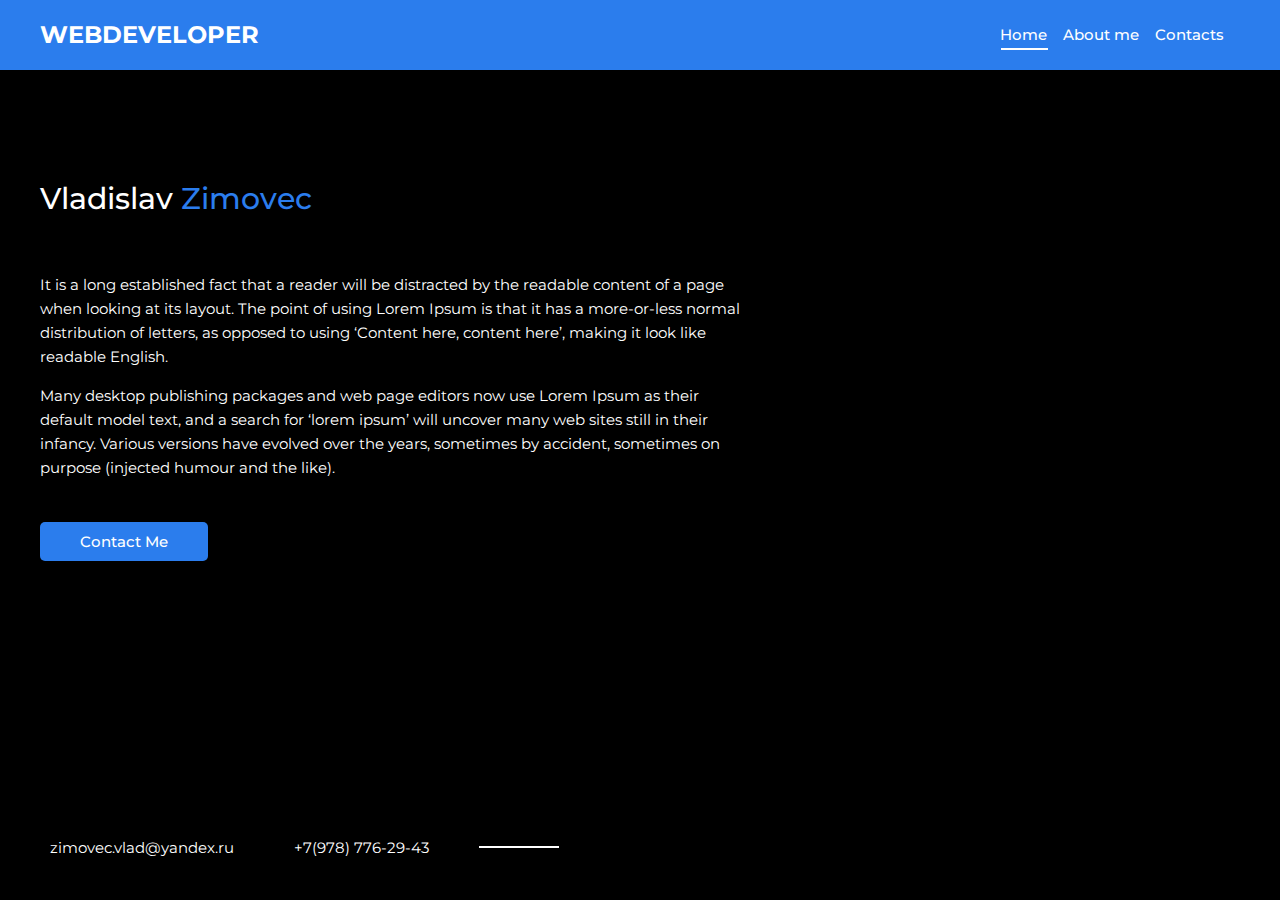
==== about.html @ e1a976b3 "create about.html, add content" ====
<!DOCTYPE html>
<html lang="en">
<head>
    <meta charset="UTF-8">
    <link href="https://fonts.googleapis.com/css2?family=Montserrat:wght@300;400;500;700&display=swap" rel="stylesheet">
    <link rel="stylesheet" href="styles/style.css">
    <title>My Portfolio</title>
</head>
<body>
<div class="page">

    <header class="header">
        <div class="container">
            <div class="header-init">

                <div class="header-brand">WebDeveloper</div>

                <div class="header-logo">
                    <img src="img/code.svg" alt="">
                </div>

                <nav class="header-nav">
                    <a href="" class="header-nav-link active">Home</a>
                    <a href="" class="header-nav-link">About me</a>
                    <a href="" class="header-nav-link">Contacts</a>
                </nav>

            </div>
        </div>
    </header>

    <div class="container">
        <main class="content">
            <h1 class="title">Vladislav <span>Zimovec</span></h1>
            <div class="text">
                <p>
                    It is a long established fact that a reader will be distracted by the readable content of a page when looking at its layout. The point of using Lorem Ipsum is that it has a more-or-less normal distribution of letters, as opposed to using ‘Content here, content here’, making it look like readable English.
                </p>
                <p>
                    Many desktop publishing packages and web page editors now use Lorem Ipsum as their default model text, and a search for ‘lorem ipsum’ will uncover many web sites still in their infancy. Various versions have evolved over the years, sometimes by accident, sometimes on purpose (injected humour and the like).
                </p>
            </div>
            <a href="" class="btn">Contact Me</a>
        </main>
    </div>

    <footer class="footer">
        <div class="container">
            <div class="contacts">
                <a href="mailto::zimovec.vlad@yandex.ru" class="contacts-link mail">
                    <img src="img/mail.svg" alt="">zimovec.vlad@yandex.ru
                </a>
                <a href="tel::+79787762943" class="contacts-link tel">
                    <img src="img/tel.svg" alt="">+7(978) 776-29-43
                </a>
            </div>
        </div>
    </footer>
</div>
</body>
</html>
---- styles/style.css ----
body {
    margin: 0;

    font-family: 'Montserrat', sans-serif;
    font-size: 15px;
    line-height: 1.6;
}

*,
*:before,
*:after {
    box-sizing: border-box;
}


h1, h2, h3, h4, h5, h6 {
    margin: 0;
}

.page {
    width: 100%;
    height: 100vh;
    background: #000 url('../img/bg.jpg') center no-repeat;
    background-size: cover;

    position: relative;
}


/*Header=========
===============*/
.header {
    padding: 1rem;
    background-color: #2B7DED;
}

.container {
    width: 100%;
    max-width: 1200px;
    margin: 0 auto;
}

.header-init {
    display: flex;
    justify-content: space-between;
    align-items: center;
}

.header-brand {
    font-size: 24px;
    font-weight: 700;
    text-transform: uppercase;
    color: white;
}

.header-nav {
    display: flex;
}

.header-nav-link {
    margin-right: 1rem;
    color: white;
    text-decoration: none;

    font-weight: 500;
    transition: color .2s linear;
}

.header-nav-link:hover {
    color: deeppink;
}

.header-nav-link.active {
    position: relative;
}

.header-nav-link.active:after {
    content: '';
    width: 100%;
    height: 2px;
    background-color: white;

    position: absolute;
    bottom: -3px;
    left: 1px;
}

/*Main=========
===============*/

.content {
    margin-top: 105px;

    width: 700px;
    color: white;
}

.subtitle {
    font-size: 21px;
    font-weight: 300;
    opacity: 60%;
}

.title {
    font-size: 30px;
    font-weight: 500;
}

.title span{
    color: #2B7DED;
}

.text {
    margin-top: 50px;
    margin-bottom: 50px;
}

.text p{
    font-weight: 400;
}

.btn {
    font-weight: 500;
    padding: 10px 40px;

    background-color: #2B7DED;
    border-radius: 5px;

    text-decoration: none;
    color: white;

    transition: color .2s linear;
}

.btn:hover {
    background-color: #266ed0;
}

.btn:active {
    background-color: #1e5cb2;
}


/*Footer=========
===============*/
.footer {
    width: 100%;

    position: absolute;
    bottom: 40px;
    left: 0;
}

.contacts {
    display: flex;
    align-items: center;
}

.contacts a{
    margin-right: 50px;
}

.contacts img{
    margin-right: 10px;
}

.contacts-link{
    color: white;
    text-decoration: none;
}

.contacts-link:hover{
    text-decoration: underline;
}

.contacts-link.tel {
    position: relative;
}

.contacts-link.tel:after{
    content: '';
    width: 80px;
    height: 2px;
    background-color: white;

    pointer-events: none;

    position: absolute;
    bottom: 50%;
    right: -130px;
}
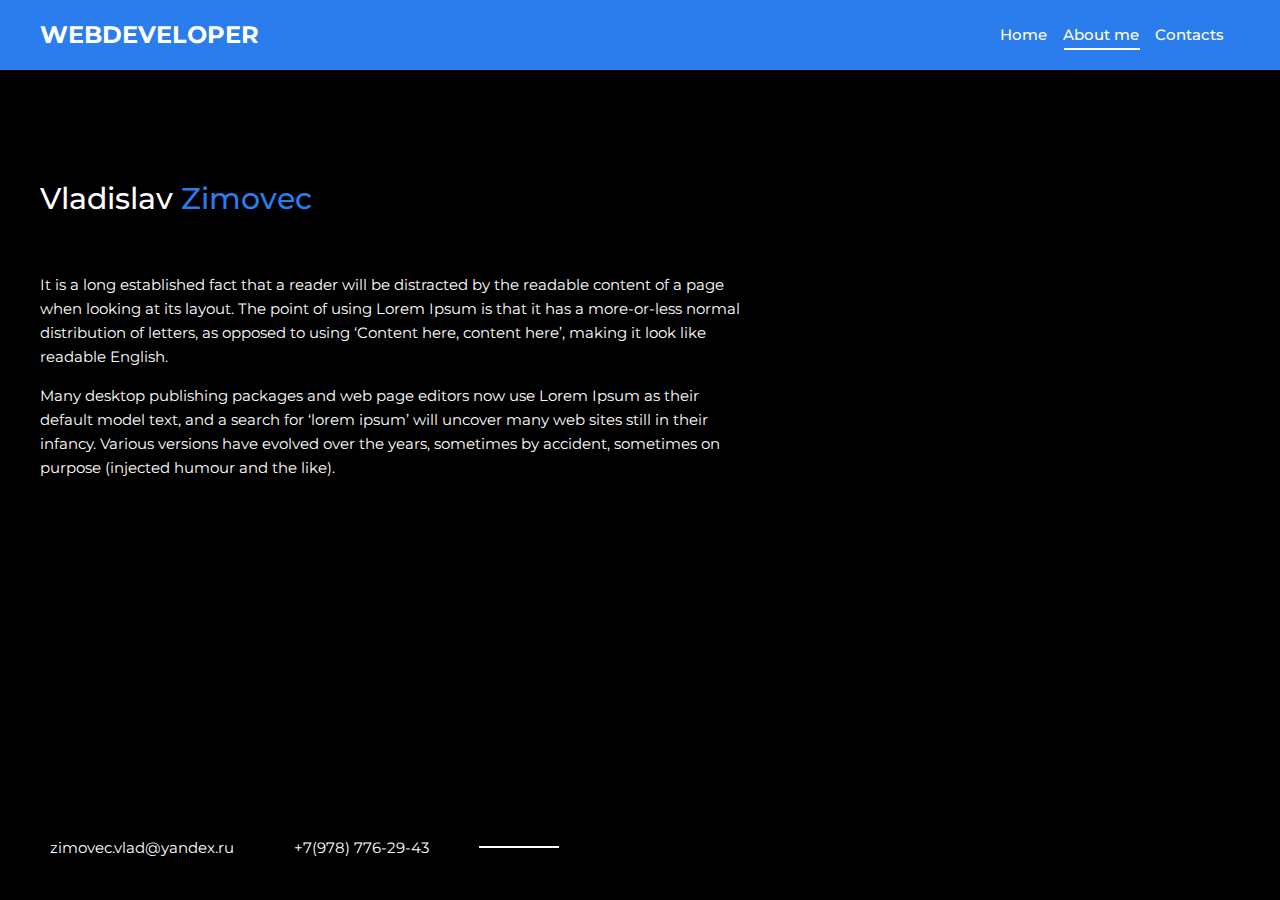
==== commit 517b4d97: "create links" ====
--- a/about.html
+++ b/about.html
@@ -20,9 +20,9 @@
                 </div>
 
                 <nav class="header-nav">
-                    <a href="" class="header-nav-link active">Home</a>
-                    <a href="" class="header-nav-link">About me</a>
-                    <a href="" class="header-nav-link">Contacts</a>
+                    <a href="index.html" class="header-nav-link">Home</a>
+                    <a href="" class="header-nav-link active">About me</a>
+                    <a href="contacts.html" class="header-nav-link">Contacts</a>
                 </nav>
 
             </div>
@@ -40,7 +40,6 @@
                     Many desktop publishing packages and web page editors now use Lorem Ipsum as their default model text, and a search for ‘lorem ipsum’ will uncover many web sites still in their infancy. Various versions have evolved over the years, sometimes by accident, sometimes on purpose (injected humour and the like).
                 </p>
             </div>
-            <a href="" class="btn">Contact Me</a>
         </main>
     </div>
 
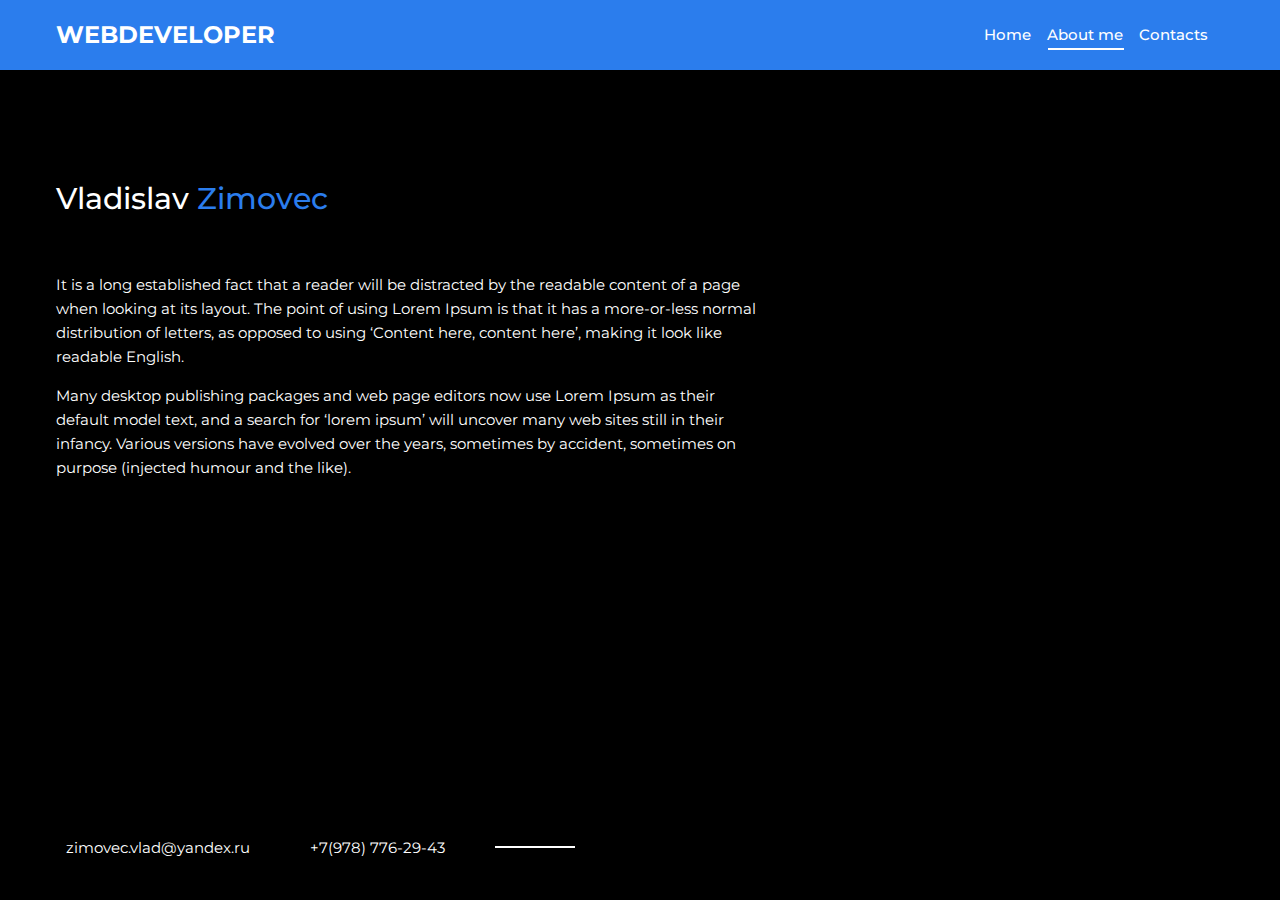
==== commit a7b290e6: "create meta, media header" ====
--- a/about.html
+++ b/about.html
@@ -2,6 +2,7 @@
 <html lang="en">
 <head>
     <meta charset="UTF-8">
+    <meta name="viewport" content="width=device-width, initial-scale=1">
     <link href="https://fonts.googleapis.com/css2?family=Montserrat:wght@300;400;500;700&display=swap" rel="stylesheet">
     <link rel="stylesheet" href="styles/style.css">
     <title>My Portfolio</title>
--- a/styles/style.css
+++ b/styles/style.css
@@ -38,6 +38,7 @@
     width: 100%;
     max-width: 1200px;
     margin: 0 auto;
+    padding: 0 1rem;
 }
 
 .header-init {
@@ -85,9 +86,9 @@
     left: 1px;
 }
 
+
 /*Main=========
 ===============*/
-
 .content {
     margin-top: 105px;
 
@@ -119,6 +120,15 @@
     font-weight: 400;
 }
 
+.text-contacts,
+.text-contacts p{
+    margin-top: 0;
+}
+
+.text-contacts {
+    margin-bottom: 30px;
+}
+
 .btn {
     font-weight: 500;
     padding: 10px 40px;
@@ -130,6 +140,8 @@
     color: white;
 
     transition: color .2s linear;
+
+    cursor: pointer;
 }
 
 .btn:hover {
@@ -140,6 +152,9 @@
     background-color: #1e5cb2;
 }
 
+.btn-contacts {
+    width: 100%;
+}
 
 /*Footer=========
 ===============*/
@@ -191,15 +206,109 @@
 }
 
 
-
-
-
-
-
-
-
-
-
-
-
-
+/*Form=========
+===============*/
+
+.form {
+    max-width: 280px;
+    width: 100%;
+}
+
+.input,
+.textarea {
+    display: block;
+    width: 100%;
+
+    padding: 10px 18px;
+    margin-bottom: 20px;
+
+    background-color: rgba(255, 255, 255, 0.1);
+
+    font-family: inherit;
+    font-size: 15px;
+    font-weight: 500;
+    color: white;
+
+    border: 0;
+    border-radius: 3px;
+}
+
+.input::placeholder,
+.textarea::placeholder {
+    opacity: 1;
+    color: white;
+}
+
+.textarea {
+    height: 100px;
+    resize: none;
+}
+
+.btn-form {
+    width: 100%;
+
+    border: 0;
+}
+
+/*Media=========
+===============*/
+
+@media (max-width: 1200px) {
+    .page {
+        min-height: 100vh; /*?*/
+        height: auto; /*?*/
+        padding-bottom: 2rem;
+    }
+
+/*
+    .content {
+        max-width: none;
+        margin-bottom: 50px;
+    }
+*/
+
+    .
+}
+
+@media (max-width: 585px) {
+
+    /* HEADER */
+    .header-logo {
+        display: none;
+    }
+
+    .header-init {
+        flex-direction: column;
+    }
+
+    .header-brand {
+        font-size: 19px;
+    }
+
+    /* CONTENT */
+
+
+}
+
+@media (max-width: 450px) {
+
+    /* HEADER */
+    .header {
+        margin-bottom: 50px;
+    }
+
+    .header-brand {
+        margin-bottom: 1rem;
+    }
+
+}
+
+
+
+
+
+
+
+
+
+
